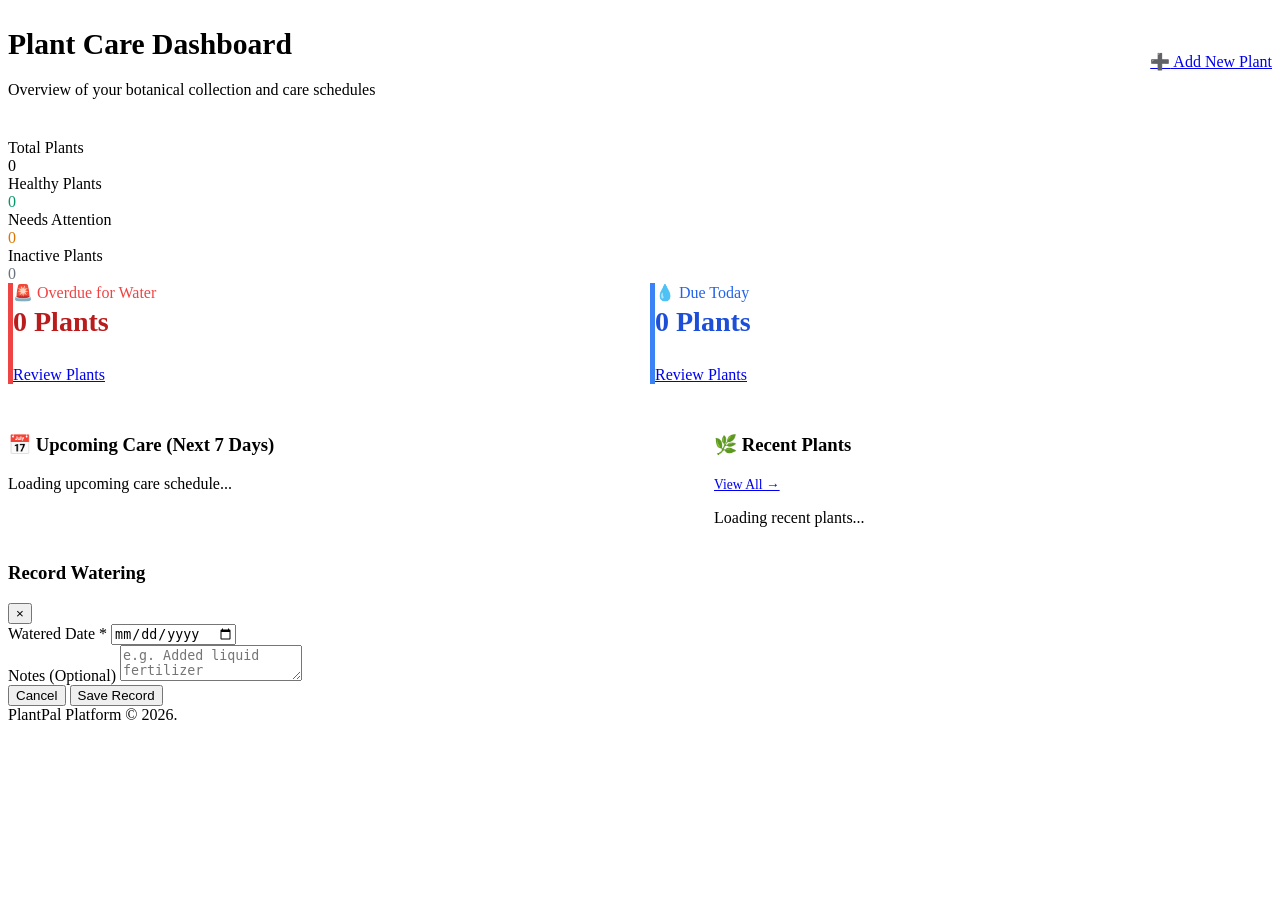
==== src/main/resources/static/pages/dashboard.html @ b101c9c4 "Milestone 10 Complete: Frontend Web Interface & UI Polish (Dashboard, Plants Catalog, Plant Details," ====
<!DOCTYPE html>
<html lang="en">
<head>
    <meta charset="UTF-8">
    <meta name="viewport" content="width=device-width, initial-scale=1.0">
    <title>Dashboard - PlantPal</title>
    <link rel="stylesheet" href="/css/plantpal.css">
</head>
<body>
    <nav id="main-navbar"></nav>

    <div class="main-content">
        <div style="display: flex; justify-content: space-between; align-items: center; margin-bottom: 1.5rem; flex-wrap: wrap; gap: 1rem;">
            <div>
                <h1 style="font-size: 1.85rem;">Plant Care Dashboard</h1>
                <p class="form-text-muted">Overview of your botanical collection and care schedules</p>
            </div>
            <a href="/pages/plants.html" class="btn-primary-custom">
                <span>➕</span> Add New Plant
            </a>
        </div>

        <!-- 4 Stats Cards -->
        <div class="stats-grid">
            <div class="stat-card">
                <div class="stat-label">Total Plants</div>
                <div id="stat-total" class="stat-number">0</div>
            </div>
            <div class="stat-card">
                <div class="stat-label">Healthy Plants</div>
                <div id="stat-healthy" class="stat-number" style="color: #059669;">0</div>
            </div>
            <div class="stat-card stat-warning">
                <div class="stat-label">Needs Attention</div>
                <div id="stat-attention" class="stat-number" style="color: #d97706;">0</div>
            </div>
            <div class="stat-card stat-alert">
                <div class="stat-label">Inactive Plants</div>
                <div id="stat-inactive" class="stat-number" style="color: #6b7280;">0</div>
            </div>
        </div>

        <!-- Care Alerts Row -->
        <div style="display: grid; grid-template-columns: 1fr 1fr; gap: 1.25rem; margin-bottom: 2rem;">
            <div class="card-custom" style="border-left: 5px solid #ef4444; margin-bottom: 0;">
                <div class="card-header-flex" style="border-bottom: none; margin-bottom: 0;">
                    <div>
                        <div class="stat-label" style="color: #ef4444;">🚨 Overdue for Water</div>
                        <h3 id="stat-overdue" style="font-size: 1.75rem; color: #b91c1c; margin-top: 0.25rem;">0 Plants</h3>
                    </div>
                    <a href="/pages/plants.html" class="btn-outline-custom btn-sm">Review Plants</a>
                </div>
            </div>
            <div class="card-custom" style="border-left: 5px solid #3b82f6; margin-bottom: 0;">
                <div class="card-header-flex" style="border-bottom: none; margin-bottom: 0;">
                    <div>
                        <div class="stat-label" style="color: #2563eb;">💧 Due Today</div>
                        <h3 id="stat-today" style="font-size: 1.75rem; color: #1d4ed8; margin-top: 0.25rem;">0 Plants</h3>
                    </div>
                    <a href="/pages/plants.html" class="btn-outline-custom btn-sm">Review Plants</a>
                </div>
            </div>
        </div>

        <!-- Two Columns: Upcoming Care (7 days) & Recently Added Plants -->
        <div style="display: grid; grid-template-columns: 1.1fr 0.9fr; gap: 1.5rem;">
            <!-- Upcoming Care (Next 7 Days) -->
            <div class="card-custom">
                <div class="card-header-flex">
                    <h3>📅 Upcoming Care (Next 7 Days)</h3>
                </div>
                <div id="upcoming-care-container">
                    <p class="form-text-muted">Loading upcoming care schedule...</p>
                </div>
            </div>

            <!-- Recent Plants (Top 5) -->
            <div class="card-custom">
                <div class="card-header-flex">
                    <h3>🌿 Recent Plants</h3>
                    <a href="/pages/plants.html" class="nav-link" style="font-size: 0.85rem;">View All &rarr;</a>
                </div>
                <div id="recent-plants-container">
                    <p class="form-text-muted">Loading recent plants...</p>
                </div>
            </div>
        </div>
    </div>

    <!-- Quick Water Modal -->
    <div id="water-modal" class="modal-overlay">
        <div class="modal-content">
            <div class="modal-header">
                <h3 id="water-modal-title">Record Watering</h3>
                <button class="modal-close" onclick="closeWaterModal()">&times;</button>
            </div>
            <form id="water-form">
                <div class="modal-body">
                    <input type="hidden" id="water-plant-id">
                    <div class="form-group">
                        <label class="form-label" for="watered-date">Watered Date *</label>
                        <input type="date" id="watered-date" class="form-control-custom" required>
                    </div>
                    <div class="form-group">
                        <label class="form-label" for="watered-notes">Notes (Optional)</label>
                        <textarea id="watered-notes" class="form-control-custom" rows="2" maxlength="500" placeholder="e.g. Added liquid fertilizer"></textarea>
                    </div>
                </div>
                <div class="modal-footer">
                    <button type="button" class="btn-secondary-custom" onclick="closeWaterModal()">Cancel</button>
                    <button type="submit" id="water-submit-btn" class="btn-primary-custom">Save Record</button>
                </div>
            </form>
        </div>
    </div>

    <footer class="footer-custom">
        PlantPal Platform &copy; 2026.
    </footer>

    <script src="/js/api.js"></script>
    <script src="/js/auth.js"></script>
    <script>
        document.addEventListener('DOMContentLoaded', async () => {
            const user = await checkAuth();
            if (user) {
                loadDashboardData();
            }
        });

        async function loadDashboardData() {
            try {
                const data = await apiRequest('/api/dashboard');

                // Fill Stat Counters
                document.getElementById('stat-total').textContent = data.totalPlants || 0;
                document.getElementById('stat-healthy').textContent = data.healthyPlants || 0;
                document.getElementById('stat-attention').textContent = data.needsAttentionPlants || 0;
                document.getElementById('stat-inactive').textContent = data.inactivePlants || 0;
                document.getElementById('stat-overdue').textContent = `${data.overdueCount || 0} Plant${data.overdueCount === 1 ? '' : 's'}`;
                document.getElementById('stat-today').textContent = `${data.waterTodayCount || 0} Plant${data.waterTodayCount === 1 ? '' : 's'}`;

                // Render Upcoming Care (7 Days)
                renderUpcomingCare(data.upcomingCare || []);

                // Render Recent Plants (Top 5)
                renderRecentPlants(data.recentPlants || []);
            } catch (err) {
                showToast(err.message || 'Failed to load dashboard data', 'error');
            }
        }

        function renderUpcomingCare(items) {
            const container = document.getElementById('upcoming-care-container');
            if (!items || items.length === 0) {
                container.innerHTML = `
                    <div class="empty-state" style="padding: 1.5rem 1rem; margin: 0.5rem 0;">
                        <div class="empty-state-icon" style="font-size: 2rem; margin-bottom: 0.5rem;">🎉</div>
                        <div class="empty-state-title" style="font-size: 1rem;">All caught up!</div>
                        <p class="empty-state-text" style="font-size: 0.85rem; margin-bottom: 0;">No plants require watering in the next 7 days.</p>
                    </div>
                `;
                return;
            }

            let html = `
                <div class="table-responsive">
                    <table class="table-custom">
                        <thead>
                            <tr>
                                <th>Plant</th>
                                <th>Due Date</th>
                                <th>Status</th>
                                <th style="text-align: right;">Action</th>
                            </tr>
                        </thead>
                        <tbody>
            `;

            items.forEach(item => {
                html += `
                    <tr>
                        <td>
                            <a href="/pages/plant-detail.html?id=${item.plantId}" style="font-weight: 700;">
                                ${escapeHtml(item.plantName)}
                            </a>
                        </td>
                        <td>${formatDate(item.nextWateringDate)}</td>
                        <td>${getWateringBadge(item.wateringStatus)}</td>
                        <td style="text-align: right;">
                            <button class="btn-primary-custom btn-sm" onclick="openWaterModal(${item.plantId}, '${escapeHtml(item.plantName)}')">
                                💧 Water
                            </button>
                        </td>
                    </tr>
                `;
            });

            html += '</tbody></table></div>';
            container.innerHTML = html;
        }

        function renderRecentPlants(plants) {
            const container = document.getElementById('recent-plants-container');
            if (!plants || plants.length === 0) {
                container.innerHTML = `
                    <div class="empty-state" style="padding: 1.5rem 1rem; margin: 0.5rem 0;">
                        <div class="empty-state-icon" style="font-size: 2rem; margin-bottom: 0.5rem;">🌱</div>
                        <div class="empty-state-title" style="font-size: 1rem;">No plants added yet</div>
                        <p class="empty-state-text" style="font-size: 0.85rem; margin-bottom: 1rem;">Add your first plant to get started!</p>
                        <a href="/pages/plants.html" class="btn-primary-custom btn-sm">Add Plant</a>
                    </div>
                `;
                return;
            }

            let html = `
                <div class="table-responsive">
                    <table class="table-custom">
                        <thead>
                            <tr>
                                <th>Plant</th>
                                <th>Category</th>
                                <th>Status</th>
                            </tr>
                        </thead>
                        <tbody>
            `;

            plants.forEach(p => {
                html += `
                    <tr>
                        <td>
                            <a href="/pages/plant-detail.html?id=${p.id}" style="font-weight: 700;">
                                ${escapeHtml(p.name)}
                            </a>
                        </td>
                        <td><span class="form-text-muted" style="font-size: 0.85rem;">${escapeHtml(p.categoryName || 'None')}</span></td>
                        <td>${getStatusBadge(p.status)}</td>
                    </tr>
                `;
            });

            html += '</tbody></table></div>';
            container.innerHTML = html;
        }

        // Quick Water Modal Logic
        function openWaterModal(plantId, plantName) {
            document.getElementById('water-plant-id').value = plantId;
            document.getElementById('water-modal-title').textContent = `Record Watering: ${plantName}`;
            document.getElementById('watered-date').value = new Date().toISOString().split('T')[0];
            document.getElementById('watered-notes').value = '';
            document.getElementById('water-modal').classList.add('active');
        }

        function closeWaterModal() {
            document.getElementById('water-modal').classList.remove('active');
        }

        document.getElementById('water-form').addEventListener('submit', async (e) => {
            e.preventDefault();
            const plantId = document.getElementById('water-plant-id').value;
            const wateredDate = document.getElementById('watered-date').value;
            const notes = document.getElementById('watered-notes').value.trim();

            const btn = document.getElementById('water-submit-btn');
            btn.disabled = true;
            btn.textContent = 'Saving...';

            try {
                await apiRequest(`/api/plants/${plantId}/watering`, {
                    method: 'POST',
                    body: JSON.stringify({ wateredDate, notes: notes || null })
                });
                showToast('Watering recorded successfully!', 'success');
                closeWaterModal();
                loadDashboardData();
            } catch (err) {
                showToast(err.message || 'Failed to record watering', 'error');
            } finally {
                btn.disabled = false;
                btn.textContent = 'Save Record';
            }
        });
    </script>
</body>
</html>
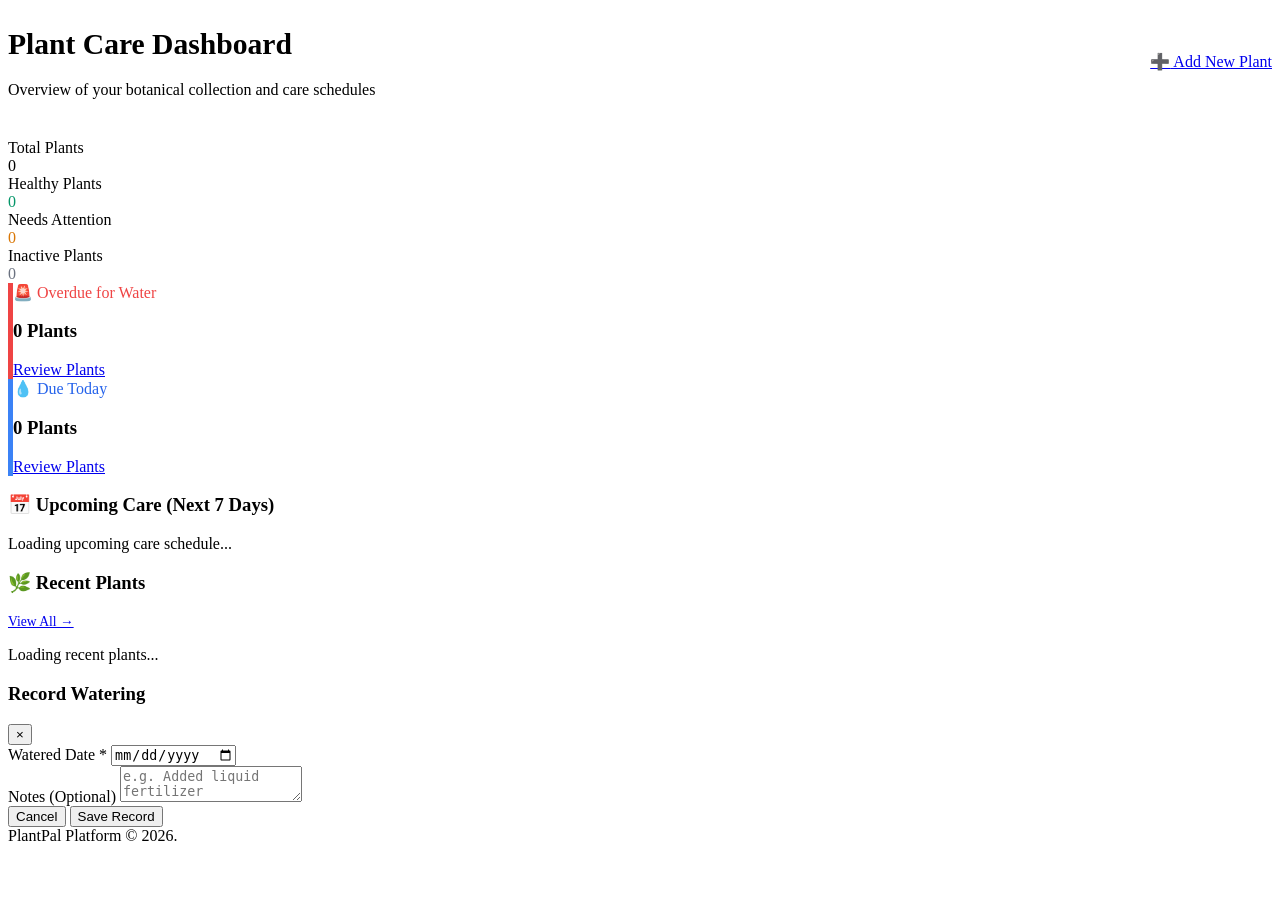
==== commit 3ebdfe63: "feat(ui): complete v1.1.0 glassmorphism overhaul, theme engine, and automated browser QC suite" ====
--- a/src/main/resources/static/pages/dashboard.html
+++ b/src/main/resources/static/pages/dashboard.html
@@ -5,6 +5,7 @@
     <meta name="viewport" content="width=device-width, initial-scale=1.0">
     <title>Dashboard - PlantPal</title>
     <link rel="stylesheet" href="/css/plantpal.css">
+    <script src="/js/theme.js"></script>
 </head>
 <body>
     <nav id="main-navbar"></nav>
@@ -41,12 +42,12 @@
         </div>
 
         <!-- Care Alerts Row -->
-        <div style="display: grid; grid-template-columns: 1fr 1fr; gap: 1.25rem; margin-bottom: 2rem;">
+        <div class="dashboard-alert-grid">
             <div class="card-custom" style="border-left: 5px solid #ef4444; margin-bottom: 0;">
                 <div class="card-header-flex" style="border-bottom: none; margin-bottom: 0;">
                     <div>
                         <div class="stat-label" style="color: #ef4444;">🚨 Overdue for Water</div>
-                        <h3 id="stat-overdue" style="font-size: 1.75rem; color: #b91c1c; margin-top: 0.25rem;">0 Plants</h3>
+                        <h3 id="stat-overdue" class="stat-number-overdue">0 Plants</h3>
                     </div>
                     <a href="/pages/plants.html" class="btn-outline-custom btn-sm">Review Plants</a>
                 </div>
@@ -55,7 +56,7 @@
                 <div class="card-header-flex" style="border-bottom: none; margin-bottom: 0;">
                     <div>
                         <div class="stat-label" style="color: #2563eb;">💧 Due Today</div>
-                        <h3 id="stat-today" style="font-size: 1.75rem; color: #1d4ed8; margin-top: 0.25rem;">0 Plants</h3>
+                        <h3 id="stat-today" class="stat-number-today">0 Plants</h3>
                     </div>
                     <a href="/pages/plants.html" class="btn-outline-custom btn-sm">Review Plants</a>
                 </div>
@@ -63,7 +64,7 @@
         </div>
 
         <!-- Two Columns: Upcoming Care (7 days) & Recently Added Plants -->
-        <div style="display: grid; grid-template-columns: 1.1fr 0.9fr; gap: 1.5rem;">
+        <div class="dashboard-columns-grid">
             <!-- Upcoming Care (Next 7 Days) -->
             <div class="card-custom">
                 <div class="card-header-flex">
